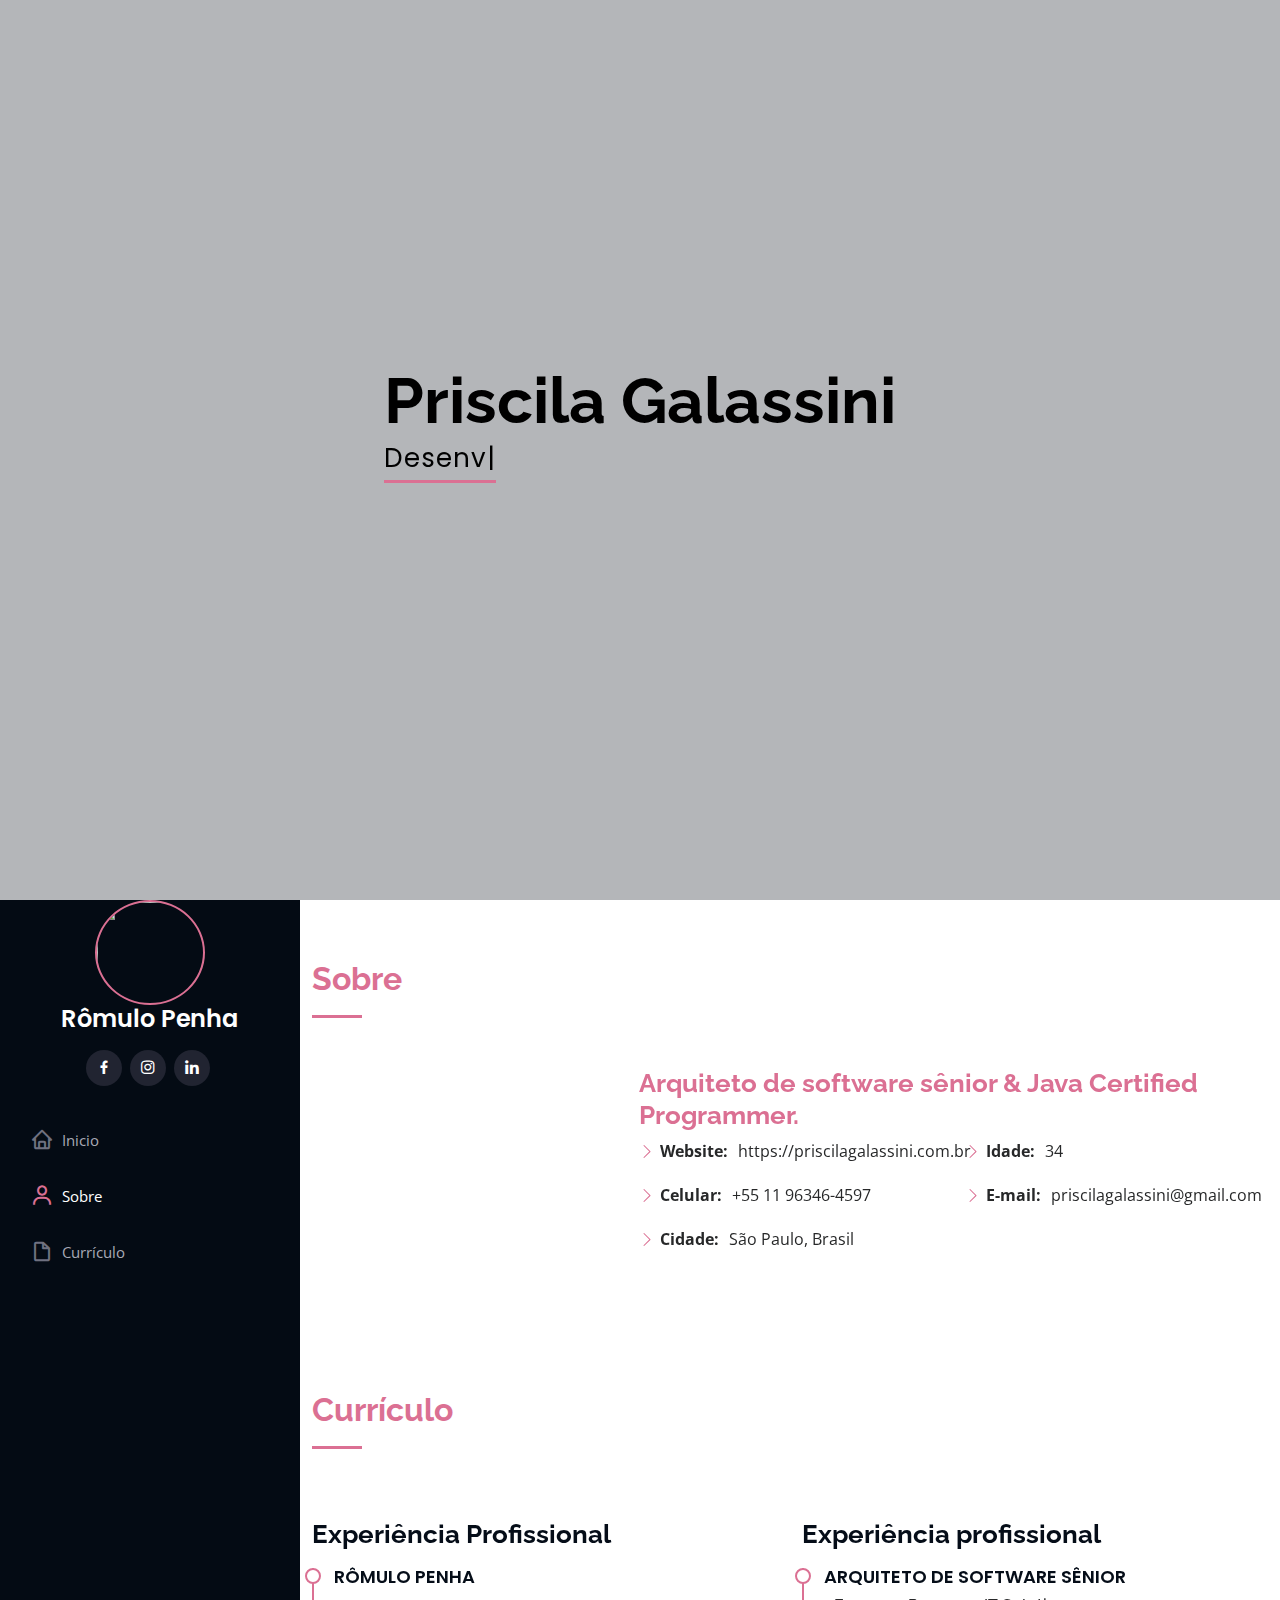
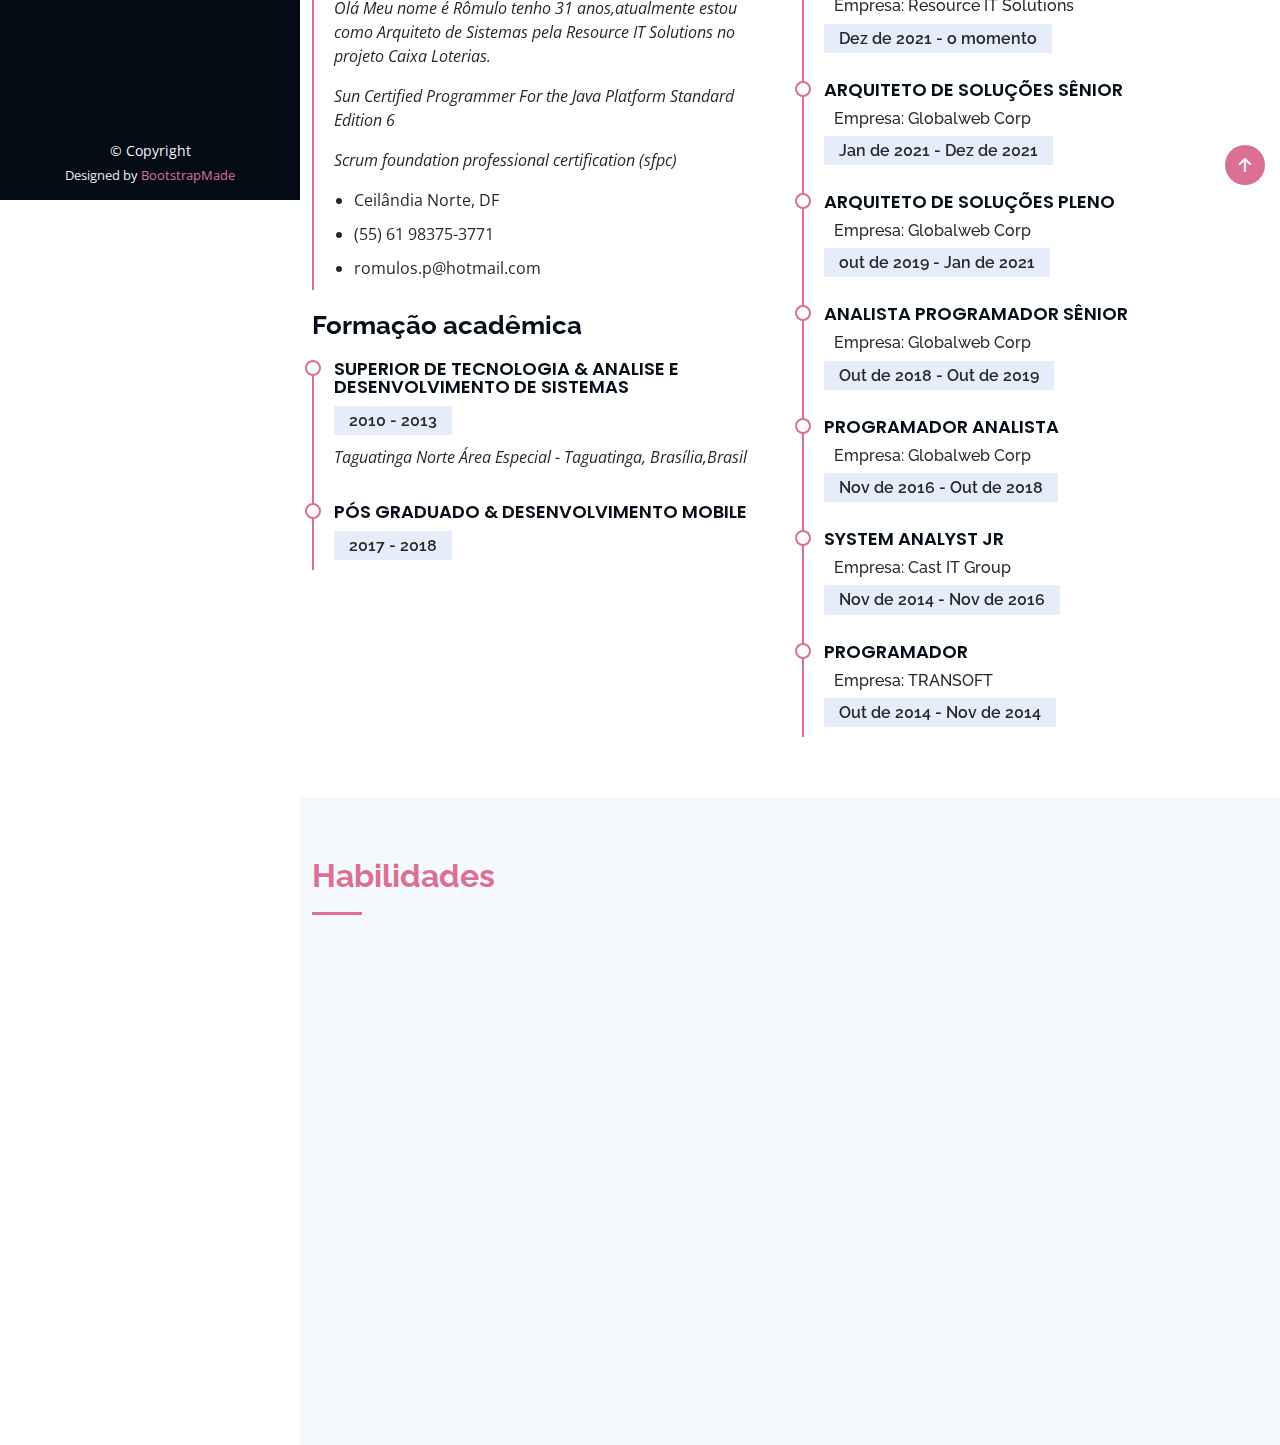
==== Portifolio/sobre.html @ 2ebb472e "Commit" ====
<!DOCTYPE html>
<html lang="en">

<head>
  <meta charset="utf-8">
  <meta content="width=device-width, initial-scale=1.0" name="viewport">

  <title>Priscil Galassini</title>
  <meta content="Desenvolvedora de software trabalhando com desenvolvimento backend e front-end desde 2022" name="description">
  
  <meta name="google-site-verification" content="E-7q5vjEuGHkCOPB8JKKZeeT2SrVMpP8dBAS_6DCzjc" />

  <meta content="portfolio,romulopenha,dadosromulopenha,romulosilvapenha, Rômulo Penha Programador, Rômulo Penha TI, Java, teach lead, Arquiteto software , Programador, Software, Soluções , Arquiteto de soluções , Rômulo Penha Ceilândia,Rômulo Ceilândia " name="keywords">

  <!-- Favicons -->
  <link href="assets/img/favicon.png" rel="icon">

  <!-- Google Fonts -->
  <link href="https://fonts.googleapis.com/css?family=Open+Sans:300,300i,400,400i,600,600i,700,700i|Raleway:300,300i,400,400i,500,500i,600,600i,700,700i|Poppins:300,300i,400,400i,500,500i,600,600i,700,700i" rel="stylesheet">

  <!-- Vendor CSS Files -->
  <link href="assets/vendor/aos/aos.css" rel="stylesheet">
  <link href="assets/vendor/bootstrap/css/bootstrap.min.css" rel="stylesheet">
  <link href="assets/vendor/bootstrap-icons/bootstrap-icons.css" rel="stylesheet">
  <link href="assets/vendor/boxicons/css/boxicons.min.css" rel="stylesheet">
  <link href="assets/vendor/glightbox/css/glightbox.min.css" rel="stylesheet">
  <link href="assets/vendor/swiper/swiper-bundle.min.css" rel="stylesheet">

  <!-- Template Main CSS File -->
  <link href="assets/css/style.css" rel="stylesheet">

  <!-- =======================================================
  * Template Name: iPortfolio - v3.10.0
  * Template URL: https://bootstrapmade.com/iportfolio-bootstrap-portfolio-websites-template/
  * Author: BootstrapMade.com
  * License: https://bootstrapmade.com/license/
  ======================================================== -->

  <script src="https://code.jquery.com/jquery-1.11.3.min.js"></script>
   <script>
      $(function() {
        var link = document.getElementById('my-link');
        link.click();

      });
   </script>
</head>

<body>
  


 
  <!-- ======= Mobile nav toggle button ======= -->
  <i class="bi bi-list mobile-nav-toggle d-xl-none"></i>

  <!-- ======= Header ======= -->
  <header id="header">
    <div class="d-flex flex-column">

      <div class="profile">
        <img src="assets/img/profile-img.jpg" alt="" class="img-fluid rounded-circle">
        <h1 class="text-light"><a href="index.html">Rômulo Penha</a></h1>
        <div class="social-links mt-3 text-center">        
          <a href="https://www.facebook.com/romulosp.batera" target=”_blank” class="facebook"><i class="bx bxl-facebook"></i></a>
          <a href="https://www.instagram.com/romulosilvapenha/" target=”_blank” class="instagram"><i class="bx bxl-instagram"></i></a>
          <a href="https://www.linkedin.com/in/r%C3%B4mulo-penha-56289261/" target=”_blank”  class="linkedin"><i class="bx bxl-linkedin"></i></a>
        </div>
      </div>

      <nav id="navbar" class="nav-menu navbar">
        <ul>
          <li><a href="#hero"  class="nav-link scrollto active"><i class="bx bx-home"></i> <span>Inicio</span></a></li>
          <li><a href="#about" class="nav-link scrollto"><i class="bx bx-user"></i> <span>Sobre</span></a></li>
          <li><a href="#resume" class="nav-link scrollto"><i class="bx bx-file-blank"></i> <span>Currículo</span></a></li>
        </ul>
      </nav><!-- .nav-menu -->
    </div>
  </header><!-- End Header -->

  <!-- ======= Hero Section ======= -->
  <section id="hero" class="d-flex flex-column justify-content-center align-items-center">
    <div class="hero-container" data-aos="fade-in">
      <h1>Priscila Galassini</h1>
      <p><span class="typed" data-typed-items="Desenvolvedora Back-End, Desenvolvedora Front-End"></span></p>
    </div>
  </section><!-- End Hero -->


  <main id="main">

    <!-- ======= About Section ======= -->
    <section id="about" class="about">
      <div class="container">

        <div class="section-title">
          <h2>Sobre</h2>
        </div>

        <div class="row">
          <div class="col-lg-4" data-aos="fade-right">
            <img src="assets/img/profile-img.jpg" class="img-fluid" alt="">
          </div>
          <div class="col-lg-8 pt-4 pt-lg-0 content" data-aos="fade-left">
            <h3>Arquiteto de software sênior &amp; Java Certified Programmer.</h3>
           
            <div class="row">
              <div class="col-lg-6">
                <ul>
                  <li><i class="bi bi-chevron-right"></i> <strong>Website:</strong> <span>https://priscilagalassini.com.br</span></li>
                  <li><i class="bi bi-chevron-right"></i> <strong>Celular:</strong> <span>+55 11 96346-4597</span></li>
                  <li><i class="bi bi-chevron-right"></i> <strong>Cidade:</strong> <span>São Paulo, Brasil</span></li>
                </ul>
              </div>
              <div class="col-lg-6">
                <ul>
                  <li><i class="bi bi-chevron-right"></i> <strong>Idade:</strong> <span>34</span></li>
                  <li><i class="bi bi-chevron-right"></i> <strong>E-mail:</strong> <span>priscilagalassini@gmail.com</span></li>

                </ul>
              </div>

       
            </div>
          </div>
        </div>

      </div>
    </section><!-- End About Section -->

  

    <!-- ======= Resume Section ======= -->
    <section id="resume" class="resume">
      <div class="container">

        <div class="section-title">
          <h2>Currículo</h2>
        </div>

        <div class="row">
          <div class="col-lg-6" data-aos="fade-up">
            <h3 class="resume-title">Experiência Profissional</h3>
            <div class="resume-item pb-0">
              <h4>Rômulo Penha</h4>
              <p><em> Olá Meu nome é Rômulo tenho 31 anos,atualmente estou como Arquiteto de Sistemas pela Resource IT Solutions no projeto Caixa Loterias.</em></p>
              <p><em> Sun Certified Programmer For the Java Platform Standard Edition 6</em></p>
              <p><em> Scrum foundation professional certification (sfpc)</em></p>
              <ul>
                <li>Ceilândia Norte, DF</li>
                <li>(55) 61 98375-3771</li>
                <li>romulos.p@hotmail.com</li>
              </ul>
            </div>

            <h3 class="resume-title">Formação acadêmica</h3>
            <div class="resume-item">
              <h4>Superior de Tecnologia &amp; Analise e desenvolvimento de sistemas</h4>
              <h5>2010 - 2013</h5>
              <p><em>Taguatinga Norte Área Especial - Taguatinga, Brasília,Brasil</em></p>
            </div>
            <div class="resume-item">
              <h4>Pós Graduado &amp; DESENVOLVIMENTO MOBILE</h4>
              <h5>2017 - 2018</h5>
            </div>
          </div>
          <div class="col-lg-6" data-aos="fade-up" data-aos-delay="100">
            <h3 class="resume-title">Experiência profissional</h3>
            <div class="resume-item">
              <h4>Arquiteto de software sênior</h4>
              <h6 style="margin-left: 10px;">Empresa: Resource IT Solutions</h6>
              <h5>Dez de 2021 - o momento </h5>
            </div>
            <div class="resume-item">
              <h4>Arquiteto de soluções sênior</h4>             
              <h6 style="margin-left: 10px;">Empresa: Globalweb Corp</h6>
              <h5>Jan de 2021 - Dez de 2021 </h5>
            </div>

            <div class="resume-item">
              <h4>Arquiteto de soluções Pleno</h4>             
              <h6 style="margin-left: 10px;">Empresa: Globalweb Corp</h6>
              <h5>out de 2019 - Jan de 2021  </h5>
            </div>
            
            <div class="resume-item">
              <h4>Analista Programador Sênior</h4>             
              <h6 style="margin-left: 10px;">Empresa: Globalweb Corp</h6>
              <h5>Out de 2018 - Out de 2019</h5>
            </div>

            <div class="resume-item">
              <h4>Programador Analista</h4>             
              <h6 style="margin-left: 10px;">Empresa: Globalweb Corp</h6>
              <h5>Nov de 2016 - Out de 2018</h5>
            </div>

            <div class="resume-item">
              <h4>System Analyst Jr</h4>             
              <h6 style="margin-left: 10px;">Empresa: Cast IT Group</h6>
              <h5>Nov de 2014 - Nov de 2016</h5>
            </div>

            <div class="resume-item">
              <h4>Programador</h4>             
              <h6 style="margin-left: 10px;">Empresa: TRANSOFT</h6>
              <h5>Out de 2014 - Nov de 2014</h5>
            </div>


          </div>
        </div>

      </div>
    </section><!-- End Resume Section -->

      <!-- ======= Skills Section ======= -->
      <section id="skills" class="skills section-bg">
        <div class="container">
  
          <div class="section-title">
            <h2>Habilidades</h2>
          </div>
  
          <div class="row skills-content">
  
            <div class="col-lg-6" data-aos="fade-up">
  
              <div class="progress">
                <span class="skill">Java SE <i class="val">100%</i></span>
                <div class="progress-bar-wrap">
                  <div class="progress-bar" role="progressbar" aria-valuenow="100" aria-valuemin="0" aria-valuemax="100"></div>
                </div>
              </div>
  
              <div class="progress">
                <span class="skill">Hibernate <i class="val">100%</i></span>
                <div class="progress-bar-wrap">
                  <div class="progress-bar" role="progressbar" aria-valuenow="100" aria-valuemin="0" aria-valuemax="100"></div>
                </div>
              </div>
  
  
              <div class="progress">
                <span class="skill">CSS <i class="val">90%</i></span>
                <div class="progress-bar-wrap">
                  <div class="progress-bar" role="progressbar" aria-valuenow="90" aria-valuemin="0" aria-valuemax="100"></div>
                </div>
              </div>

              <div class="progress">
                <span class="skill">UML <i class="val">85%</i></span>
                <div class="progress-bar-wrap">
                  <div class="progress-bar" role="progressbar" aria-valuenow="75" aria-valuemin="0" aria-valuemax="100"></div>
                </div>
              </div>
  
              <div class="progress">
                <span class="skill">PostgreSql <i class="val">80%</i></span>
                <div class="progress-bar-wrap">
                  <div class="progress-bar" role="progressbar" aria-valuenow="75" aria-valuemin="0" aria-valuemax="100"></div>
                </div>
              </div>
  
              <div class="progress">
                <span class="skill">Oracle <i class="val">80%</i></span>
                <div class="progress-bar-wrap">
                  <div class="progress-bar" role="progressbar" aria-valuenow="75" aria-valuemin="0" aria-valuemax="100"></div>
                </div>
              </div>
  
              <div class="progress">
                <span class="skill">Mysql <i class="val">80%</i></span>
                <div class="progress-bar-wrap">
                  <div class="progress-bar" role="progressbar" aria-valuenow="75" aria-valuemin="0" aria-valuemax="100"></div>
                </div>
              </div>
            </div>
  
            <div class="col-lg-6" data-aos="fade-up" data-aos-delay="100">
  
              <div class="progress">
                <span class="skill">AngularJS <i class="val">80%</i></span>
                <div class="progress-bar-wrap">
                  <div class="progress-bar" role="progressbar" aria-valuenow="80" aria-valuemin="0" aria-valuemax="100"></div>
                </div>
              </div>
  
              <div class="progress">
                <span class="skill">PHP <i class="val">90%</i></span>
                <div class="progress-bar-wrap">
                  <div class="progress-bar" role="progressbar" aria-valuenow="90" aria-valuemin="0" aria-valuemax="100"></div>
                </div>
              </div>
  
              
  
            </div>
  
          </div>
  
        </div>
      </section><!-- End Skills Section -->
    
  </main><!-- End #main -->

  <!-- ======= Footer ======= -->
  <footer id="footer">
    <div class="container">
      <div class="copyright">
        &copy; Copyright <strong></strong>
      </div>
      <div class="credits">
        Designed by <a href="#">BootstrapMade</a>
      </div>
    </div>
  </footer><!-- End  Footer -->

  <a href="#" class="back-to-top d-flex align-items-center justify-content-center"><i class="bi bi-arrow-up-short"></i></a>

  <!-- Vendor JS Files -->
  <script src="assets/vendor/purecounter/purecounter_vanilla.js"></script>
  <script src="assets/vendor/aos/aos.js"></script>
  <script src="assets/vendor/bootstrap/js/bootstrap.bundle.min.js"></script>
  <script src="assets/vendor/glightbox/js/glightbox.min.js"></script>
  <script src="assets/vendor/isotope-layout/isotope.pkgd.min.js"></script>
  <script src="assets/vendor/swiper/swiper-bundle.min.js"></script>
  <script src="assets/vendor/typed.js/typed.min.js"></script>
  <script src="assets/vendor/waypoints/noframework.waypoints.js"></script>

  <!-- Template Main JS File -->
  <script src="assets/js/main.js"></script>

  <a href="#about"  id="my-link" />
</body>

</html>
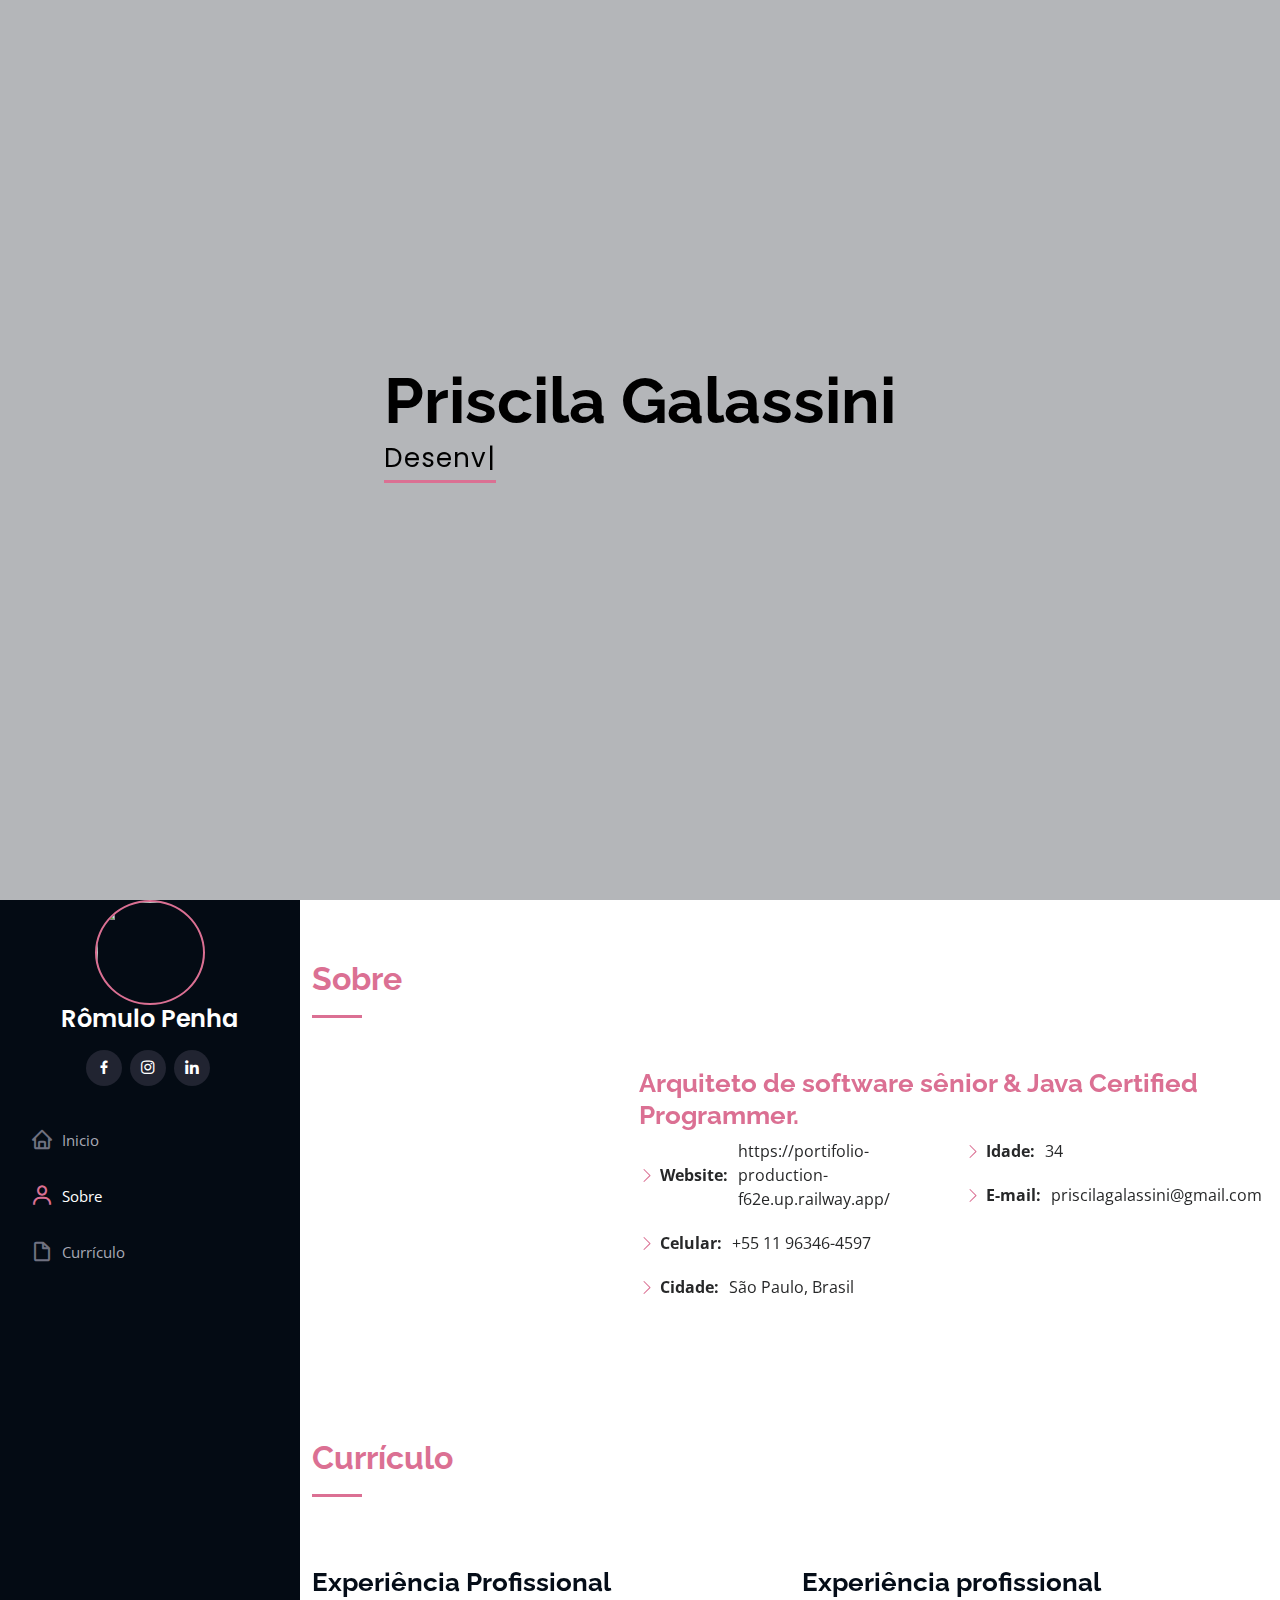
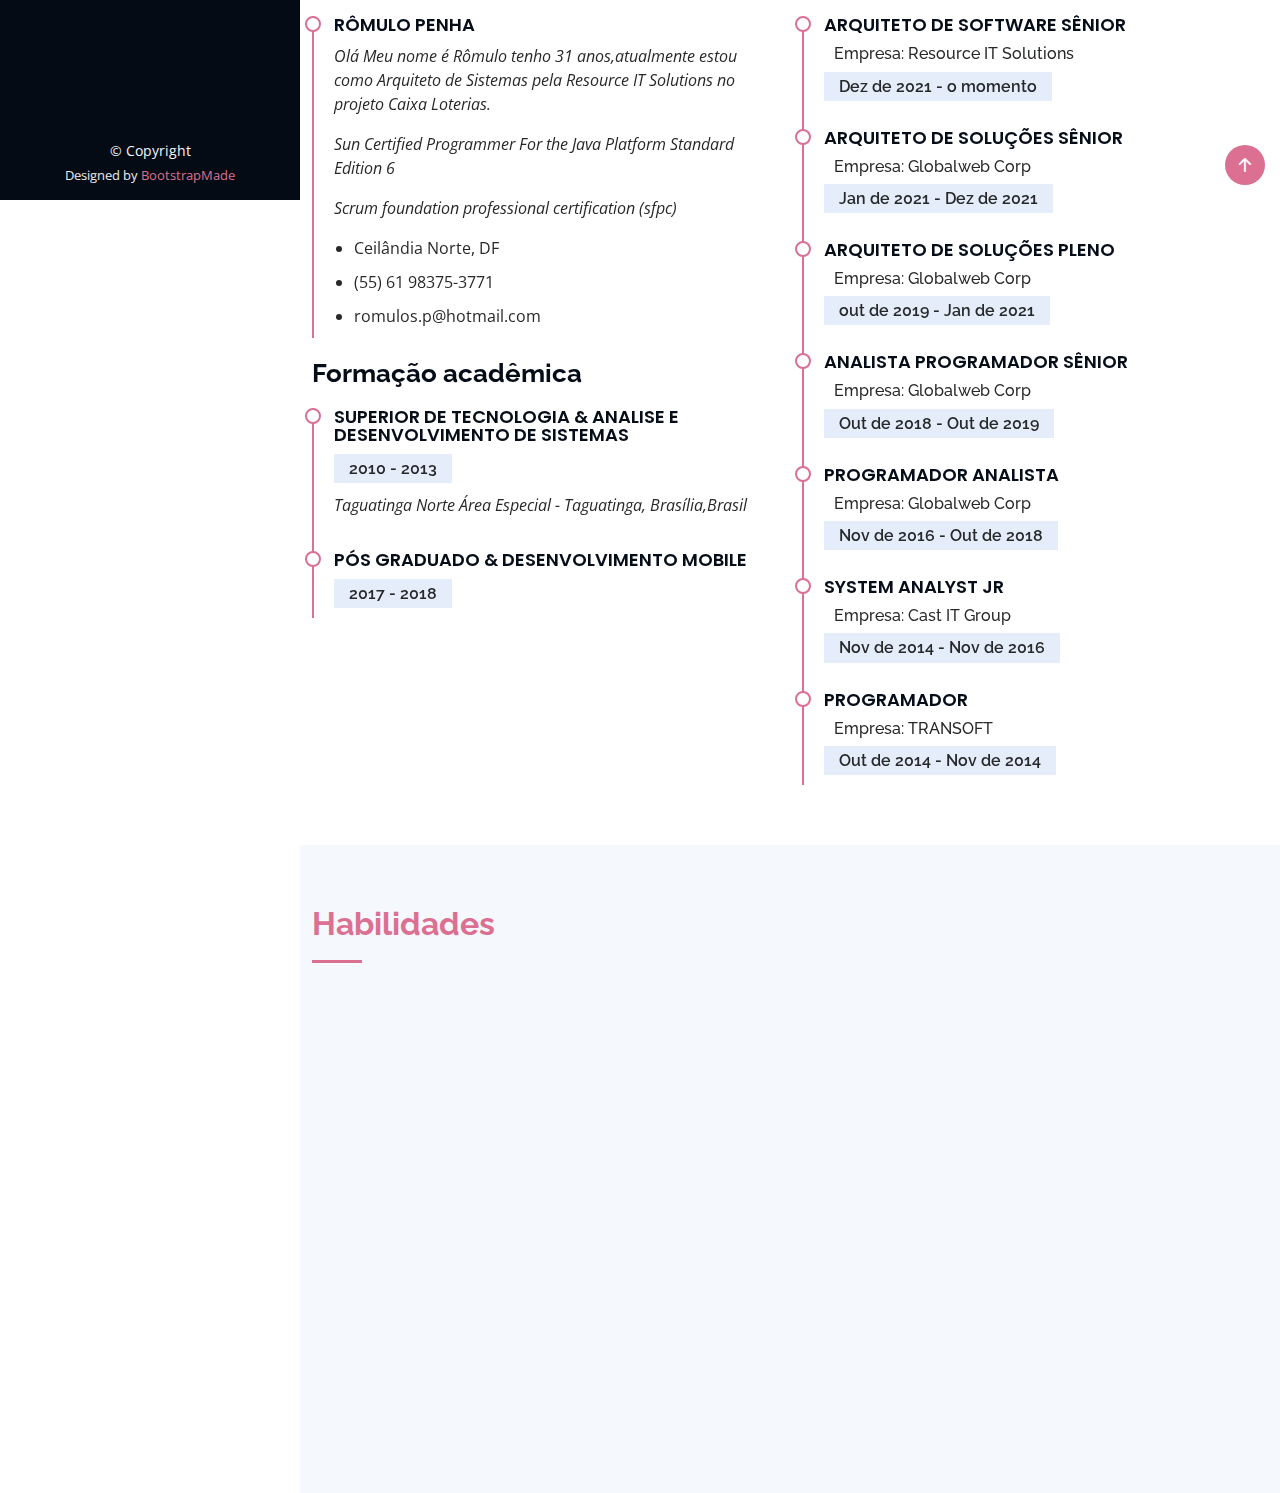
==== commit 2dc7509d: "Correçoes" ====
--- a/Portifolio/sobre.html
+++ b/Portifolio/sobre.html
@@ -10,7 +10,7 @@
   
   <meta name="google-site-verification" content="E-7q5vjEuGHkCOPB8JKKZeeT2SrVMpP8dBAS_6DCzjc" />
 
-  <meta content="portfolio,romulopenha,dadosromulopenha,romulosilvapenha, Rômulo Penha Programador, Rômulo Penha TI, Java, teach lead, Arquiteto software , Programador, Software, Soluções , Arquiteto de soluções , Rômulo Penha Ceilândia,Rômulo Ceilândia " name="keywords">
+ <meta content="portfolio,priscilagalassini,dadospriscilagalassini,priscilaoliveiragalassini, Priscila Galassini Programadora, Priscila Galassini TI, Java, Teach lead, Desenvolvedora Software , Programadora, Software, Soluções" name="keywords">
 
   <!-- Favicons -->
   <link href="assets/img/favicon.png" rel="icon">
@@ -107,7 +107,7 @@
             <div class="row">
               <div class="col-lg-6">
                 <ul>
-                  <li><i class="bi bi-chevron-right"></i> <strong>Website:</strong> <span>https://priscilagalassini.com.br</span></li>
+                  <li><i class="bi bi-chevron-right"></i> <strong>Website:</strong> <span>https://portifolio-production-f62e.up.railway.app/</span></li>
                   <li><i class="bi bi-chevron-right"></i> <strong>Celular:</strong> <span>+55 11 96346-4597</span></li>
                   <li><i class="bi bi-chevron-right"></i> <strong>Cidade:</strong> <span>São Paulo, Brasil</span></li>
                 </ul>
@@ -334,4 +334,4 @@
   <a href="#about"  id="my-link" />
 </body>
 
-</html>+</html>
